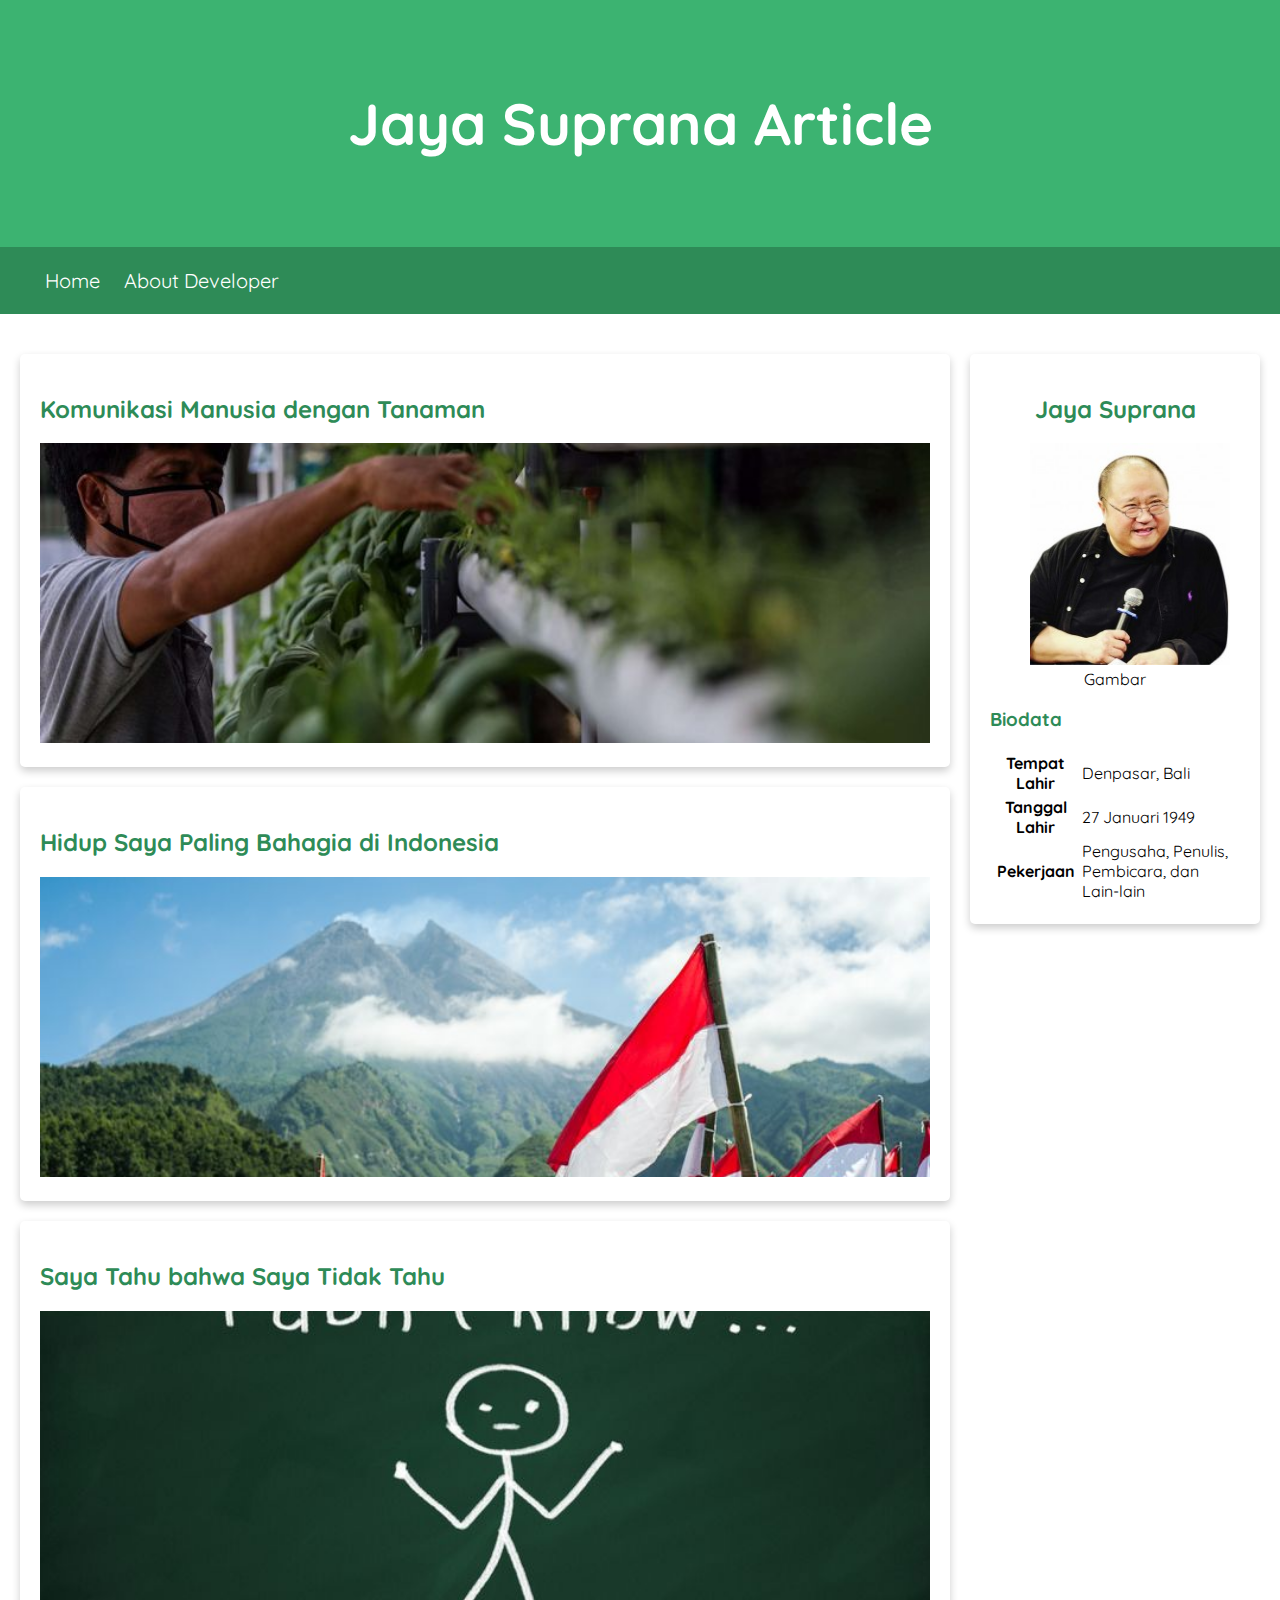
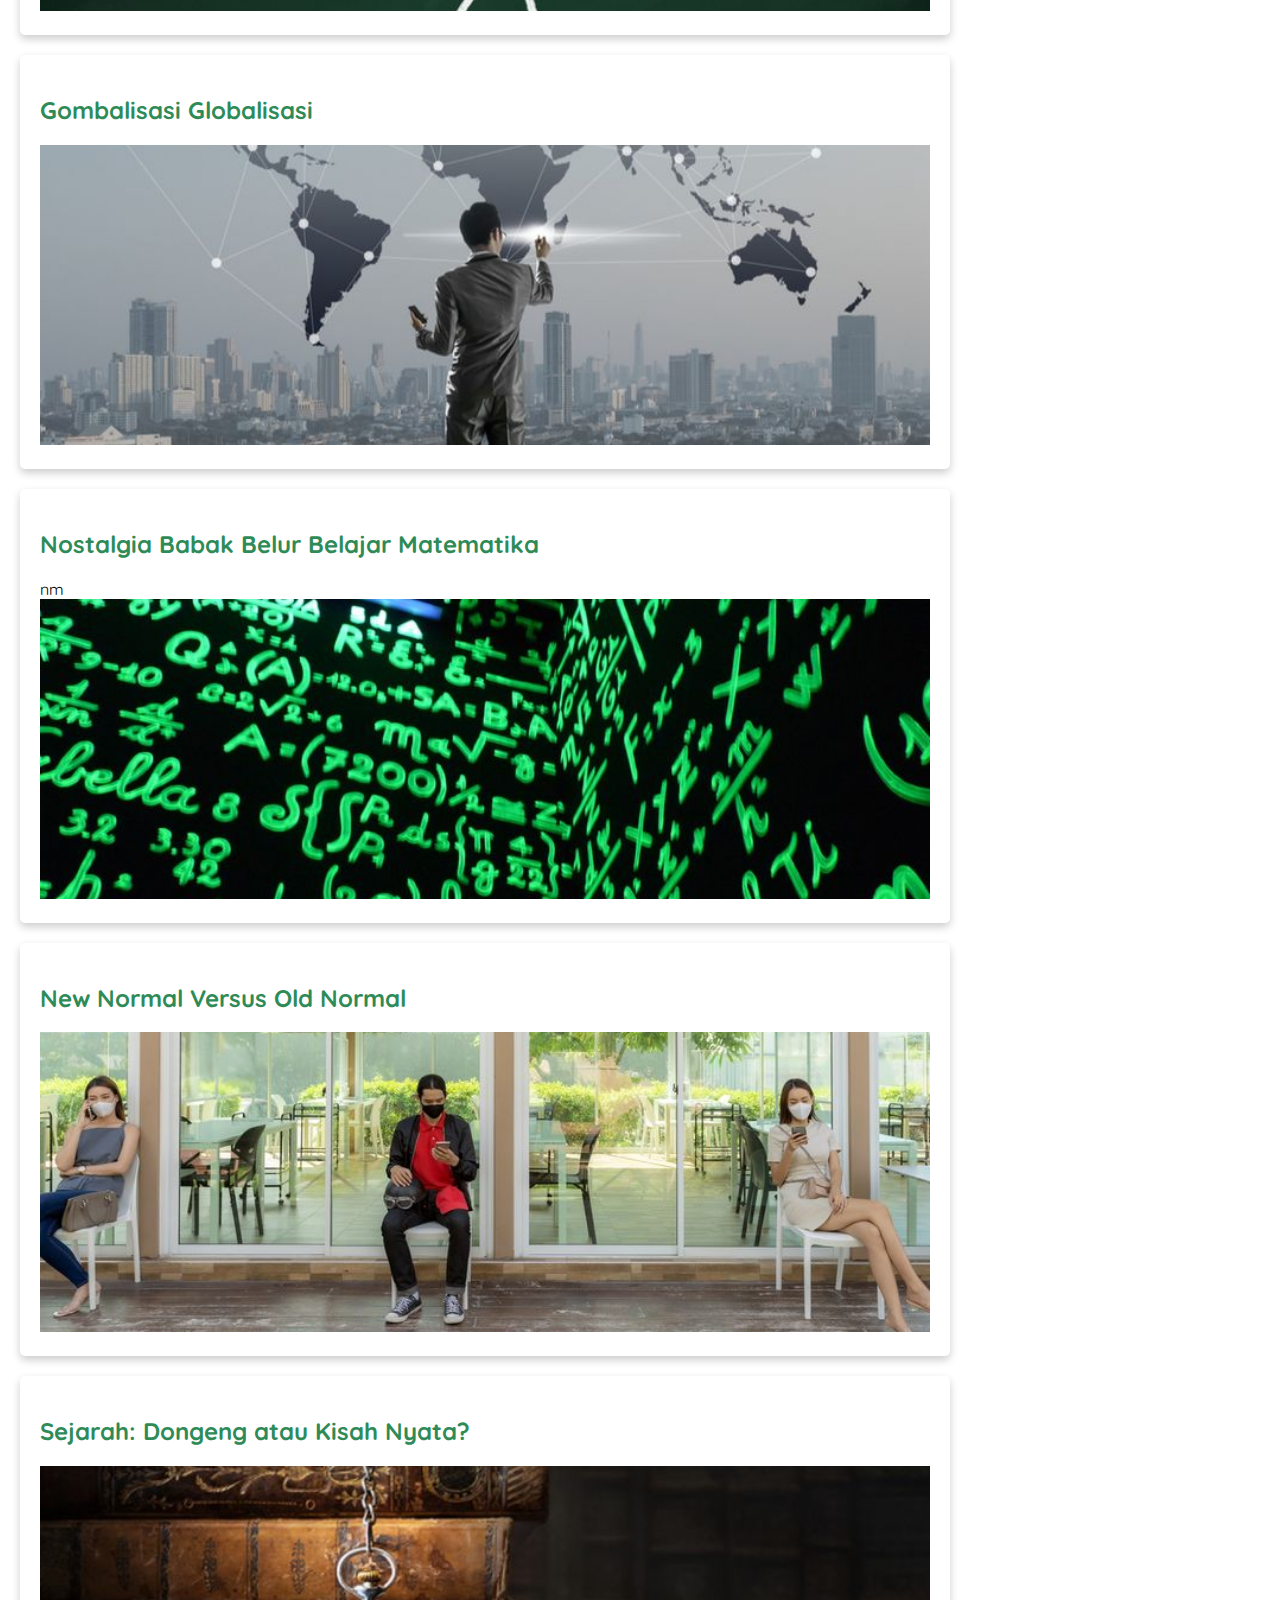
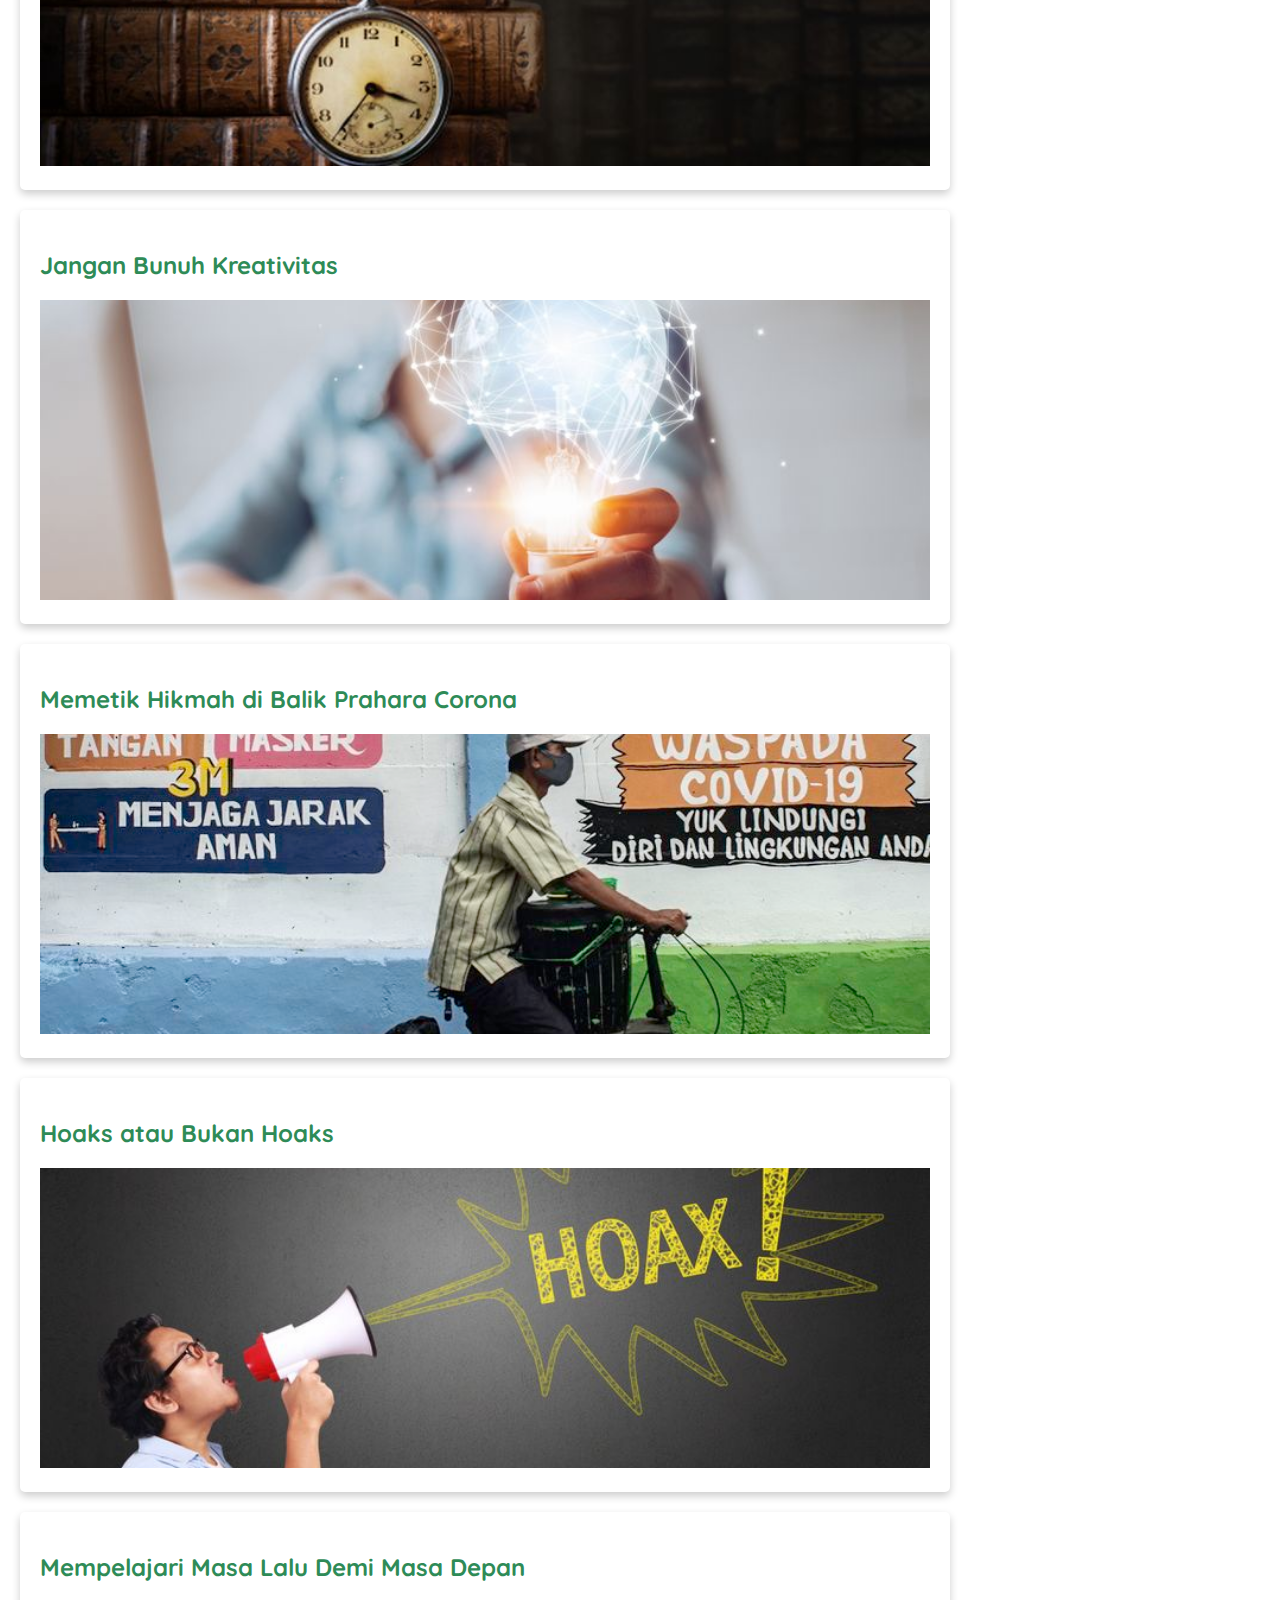
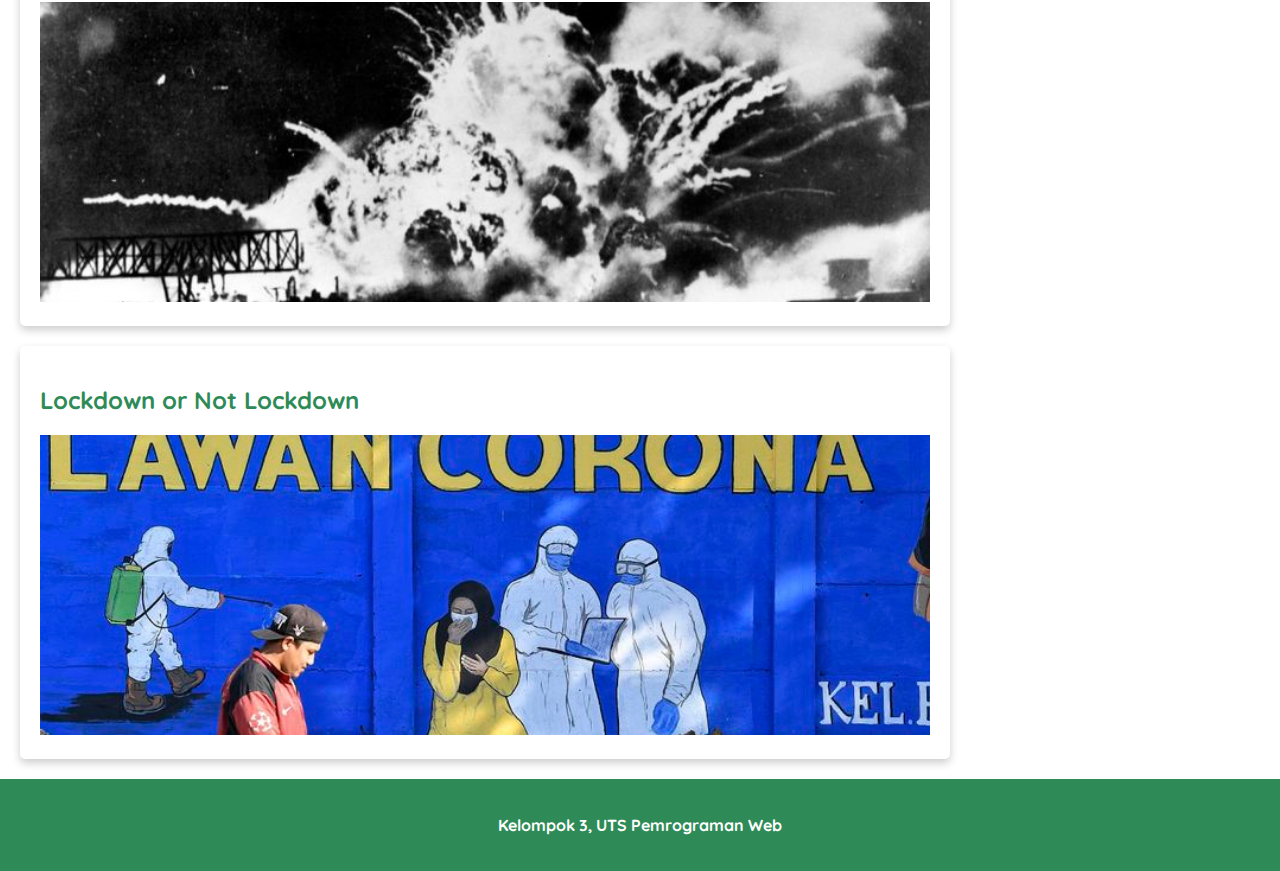
==== index.html @ 5ba2cde6 "Add files via upload" ====
<!DOCTYPE html>

<html>    
    <head>
        <meta charset="UTF-8">
        <meta name="viewport" content="width=device-width, initial-scale=1">
        <title>Jaya Suprana Article</title>
        <link rel="stylesheet" href="assets/styles/style.css">
    </head>   
    <body>
        <header>
            <div class="jumbotron">
                <h1><a style="font-size: 58px">Jaya Suprana Article</a></h1>
            </div>
            <nav>
                <ul>
                    <li><a href="index.html">Home</a></li>
                    <li><a href="about.html">About Developer</a></li>
                </ul>
            </nav>
        </header>
        <main>
            <div id="content">  
                
            	<article id="komunikasi" class="card">
                    	<h2><a href="komunikasi.html" style="text-decoration:none;color:#2E8B57">Komunikasi Manusia dengan Tanaman</a></h2>
                    	<img src="assets/image/manusiadantanaman.jpeg" class="featured-image" alt="Komunikasi Manusia dengan Tanaman">
                </article>

                <article id="hidup" class="card">
                    	<h2><a href="hidupbahagia.html" style="text-decoration:none;color:#2E8B57">Hidup Saya Paling Bahagia di Indonesia</a></h2>
                    	<img src="assets/image/hidup.jpg" class="featured-image" alt="Hidup Saya Paling Bahagia di Indonesia">
                </article>

                <article id="tidak tahu" class="card">
                    	<h2><a href="tidaktahu.html" style="text-decoration:none;color:#2E8B57">Saya Tahu bahwa Saya Tidak Tahu</a></h2>
                    	<img src="assets/image/tidaktahu.jpg" class="featured-image" alt="Saya Tahu bahwa Saya Tidak Tahu">
                </article>

                <article id="globalisasi" class="card">
                    	<h2><a href="globalisasi.html" style="text-decoration:none;color:#2E8B57">Gombalisasi Globalisasi</a></h2>
                    	<img src="assets/image/globalisasi.jpg" class="featured-image" alt="Gombalisasi Globalisasi">
                </article>

                <article id="matematika" class="card">
                    	<h2><a href="matematika.html" style="text-decoration:none;color:#2E8B57">Nostalgia Babak Belur Belajar Matematika</a></h2>nm
                    	<img src="assets/image/matematika.jpg" class="featured-image" alt="Nostalgia Babak Belur Belajar Matematika">
                </article>

                <article id="normal" class="card">
                    	<h2><a href="normal.html" style="text-decoration:none;color:#2E8B57">New Normal Versus Old Normal</a></h2>
                    	<img src="assets/image/normal.jpg" class="featured-image" alt="New Normal Versus Old Normal">
                </article>

                <article id="sejarah" class="card">
                    	<h2><a href="sejarah.html" style="text-decoration:none;color:#2E8B57">Sejarah: Dongeng atau Kisah Nyata?</a></h2>
                    	<img src="assets/image/sejarah.jpg" class="featured-image" alt="Sejarah: Dongeng atau Kisah Nyata?">
                </article>

                <article id="kreativ" class="card">
                    	<h2><a href="kreativ.html" style="text-decoration:none;color:#2E8B57">Jangan Bunuh Kreativitas</a></h2>
                    	<img src="assets/image/kreativ.jpg" class="featured-image" alt="Jangan Bunuh Kreativitas">
                </article>

                <article id="hikmah" class="card">
                    	<h2><a href="hikmah.html" style="text-decoration:none;color:#2E8B57">Memetik Hikmah di Balik Prahara Corona</a></h2>
                    	<img src="assets/image/hikmah.jpg" class="featured-image" alt="Memetik Hikmah di Balik Prahara Corona">
                </article>

                <article id="hoak" class="card">
                    	<h2><a href="hoak.html" style="text-decoration:none;color:#2E8B57">Hoaks atau Bukan Hoaks</a></h2>
                    	<img src="assets/image/hoak.jpg" class="featured-image" alt="Hoaks atau Bukan Hoaks">
                </article>

                <article id="masadepan" class="card">
                    	<h2><a href="masadepan.html" style="text-decoration:none;color:#2E8B57">Mempelajari Masa Lalu Demi Masa Depan</a></h2>
                    	<img src="assets/image/masadepan.jpg" class="featured-image" alt="Mempelajari Masa Lalu Demi Masa Depan">
                </article>

                <article id="lockdown" class="card">
                    	<h2><a href="lockdown.html" style="text-decoration:none;color:#2E8B57">Lockdown or Not Lockdown</a></h2>
                    	<img src="assets/image/lockdown.jpg" class="featured-image" alt="Lockdown or Not Lockdown">
                </article>

            </div>

            <aside>
                <article class="profile card">
                    <header>    
                        <h2>Jaya Suprana</h2>
                        <figure>
                            <img src="assets/image/jayasuprana.jpg">
                            <figcaption>Gambar</figcaption>
                        </figure>
                    </header>
                    <section>
                        <h3>Biodata</h3>
                        <table>
                            <tr>
                                <th>Tempat Lahir</th>
                                <td>Denpasar, Bali</td>
                            </tr>
                            <tr>
                                <th>Tanggal Lahir</th>
                                <td>27 Januari 1949</td>
                            </tr>
                            <tr>
                                <th>Pekerjaan</th>
                                <td>Pengusaha, Penulis, Pembicara, dan Lain-lain</td>
                            </tr>
                        </table>
                    </section>
                </article>
            </aside>
        </main>
        <footer>
            <p>Kelompok 3, UTS Pemrograman Web</p>
        </footer>
    </body>
</html>
---- assets/styles/style.css ----
@import url('https://fonts.googleapis.com/css?family=Quicksand:400,700&display=swap');
          
body {
    font-family: 'Quicksand', sans-serif;
}   
     
h2, h3, h4 {
	color: #2E8B57
}

header {
   	display: inline;
}
     
footer {
    padding: 20px;
    color: white;
    background-color: #2E8B57;
    text-align: center;
    font-weight: bold;
}

.profile header {
	text-align: center;
}

.featured-image {
    width: 100%;
    max-height: 300px;
    object-fit: cover;
    object-position: center;
}

.profile img {
    width: 200px;
}

.card {
   	box-shadow: 0 4px 8px 0 rgba(0, 0, 0, 0.2);
   	border-radius: 5px;
    padding: 20px;
    margin-top: 20px;
}

.jumbotron {
    font-size: 20px;
    padding: 60px;
    background-color: #3CB371;
    text-align: center;
    color: white;
}

nav li {
    display: inline;
    list-style-type: none;
    margin-right: 20px;
}

nav {
    background-color: #2E8B57;
    padding: 5px;
    position: sticky;
    top: 0;
}

nav a {
    font-size: 20px;
    font-weight: 400;
    text-decoration: none;
    color: white;
}


nav a:hover {
    font-weight: bold;
}

body {
    font-family: 'Quicksand', sans-serif;
    margin: 0;
    padding: 0;
}

main {
    padding: 20px;
}

#content {
    float: left;
    width: 75%;

}

aside {
    float: right;
    width: 25%;
    padding-left: 20px;
}

main {
    padding: 20px;
    overflow: auto;
}

* {
    box-sizing: border-box;

}

@media screen and (max-width: 1000px) {
    #content,
    aside {
        width: 100%;
        padding: 0;
    }
}

.wrapper{
    margin-top: 8%;

}

.wrapper h1{
    font-family: 'Quicksand', sans-serif;
    font-size: 52px;
    margin-bottom: 60px;
    text-align: center;
    color: #2E8B57

}

.kelompok{
    display: flex;
    text-align: center;
    width: auto;
    justify-content: center;

}

.kelompok .anggota_kelompok{
    background: #2E8B57;
    margin: 5px;
    margin-top: 50px;
    margin-bottom: 400px;
    width: 300px;
    padding: 20px;

}
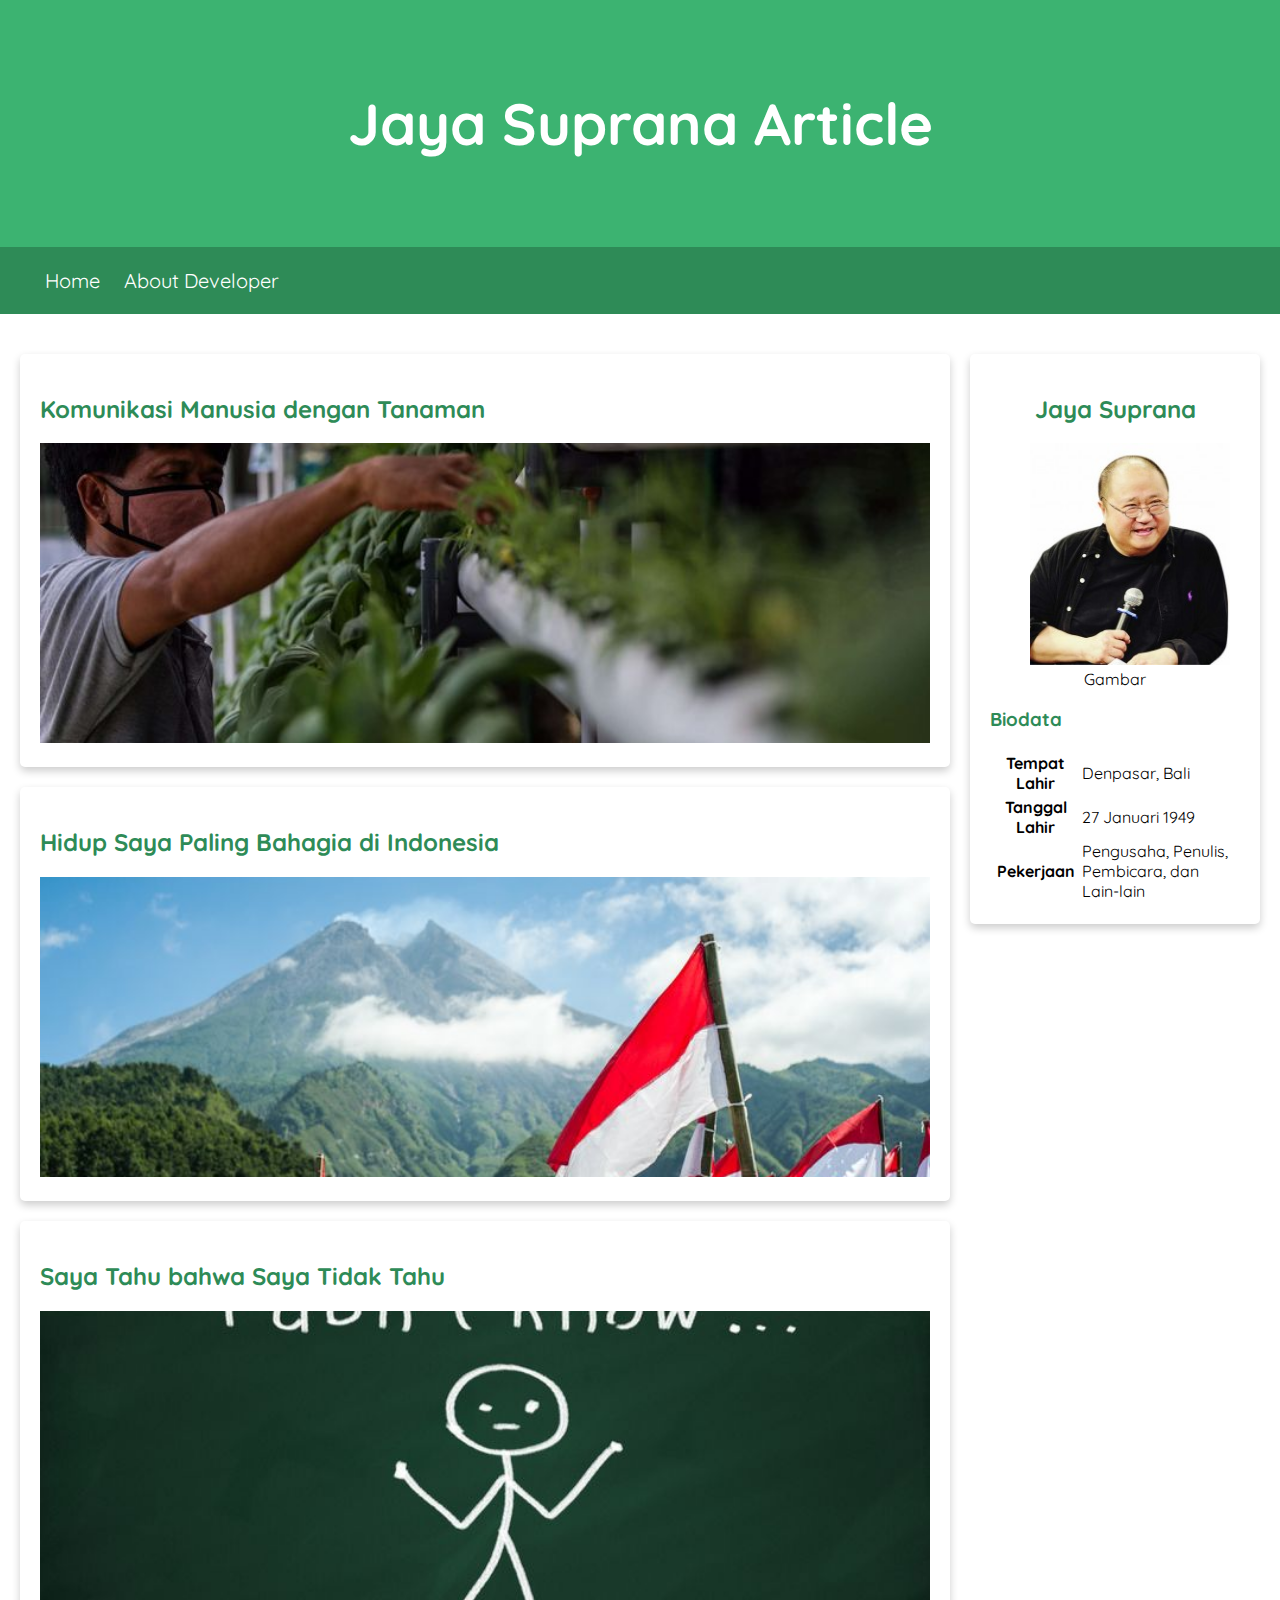
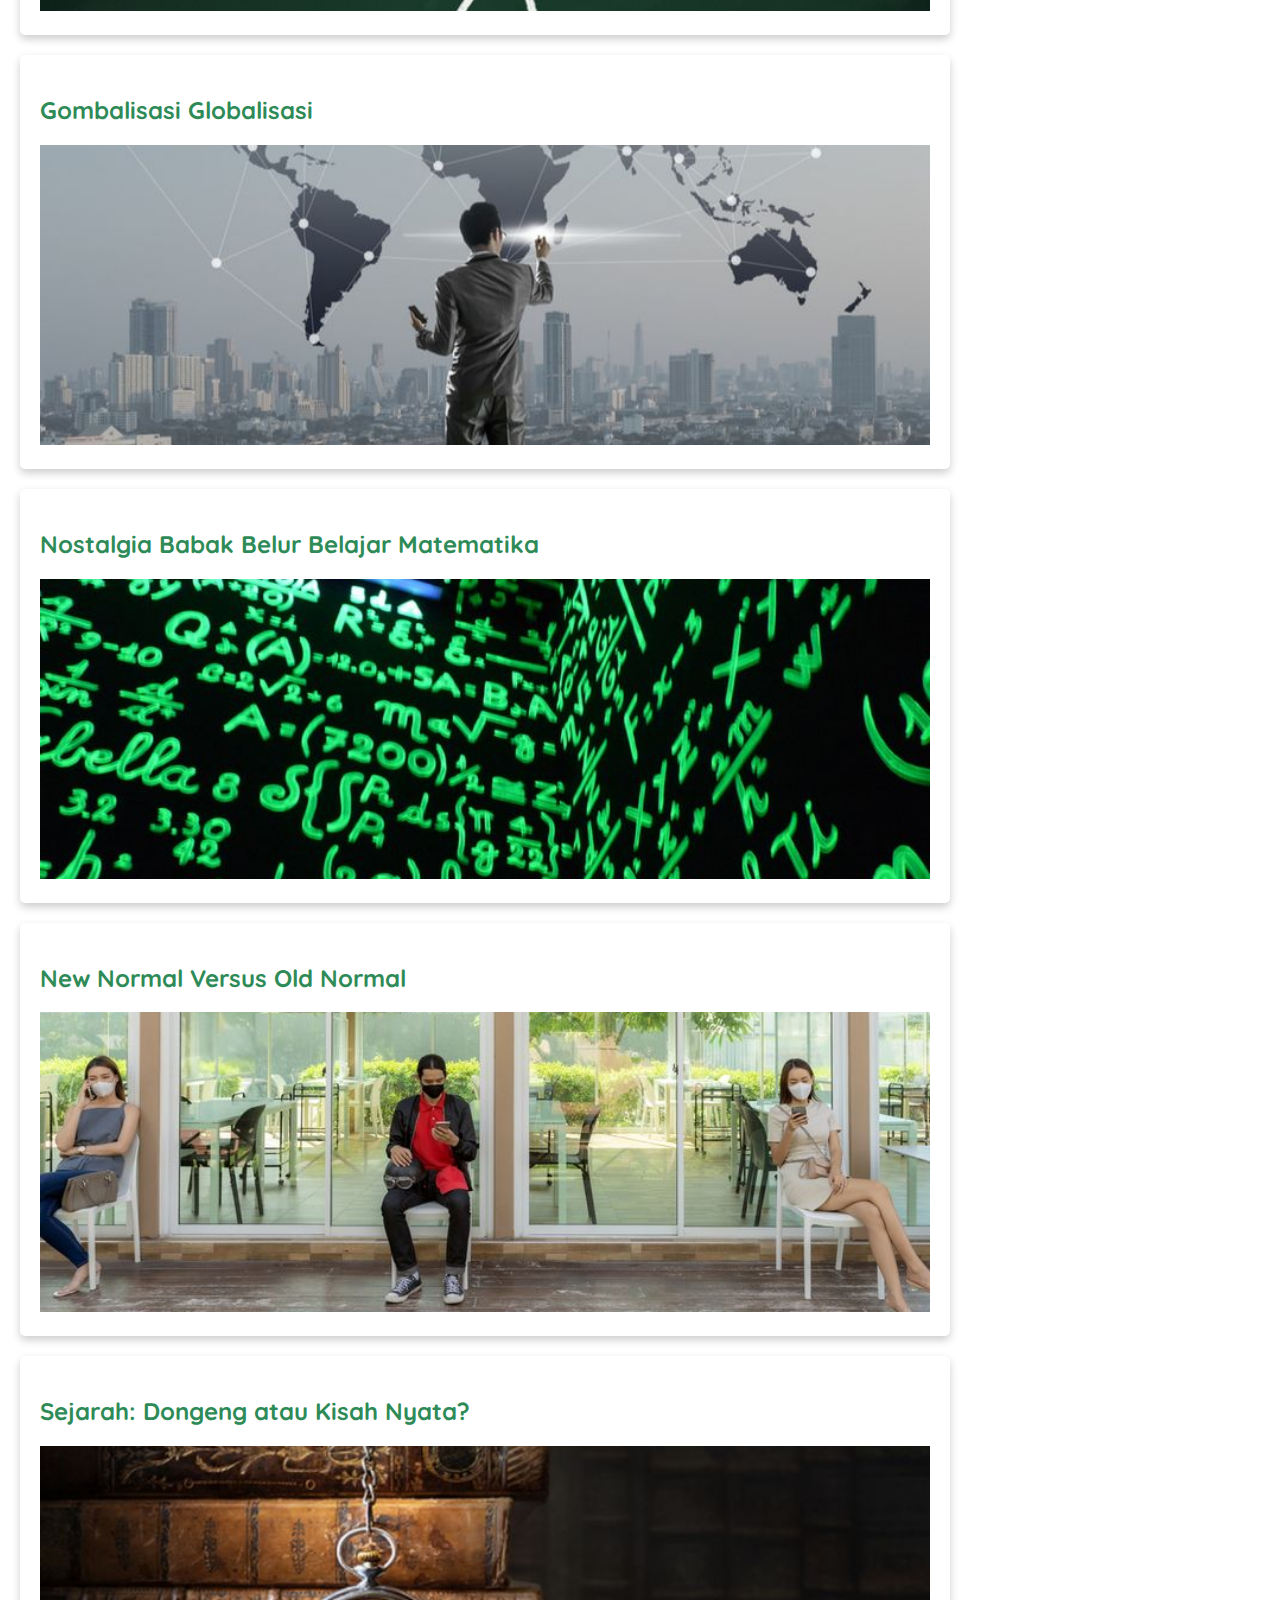
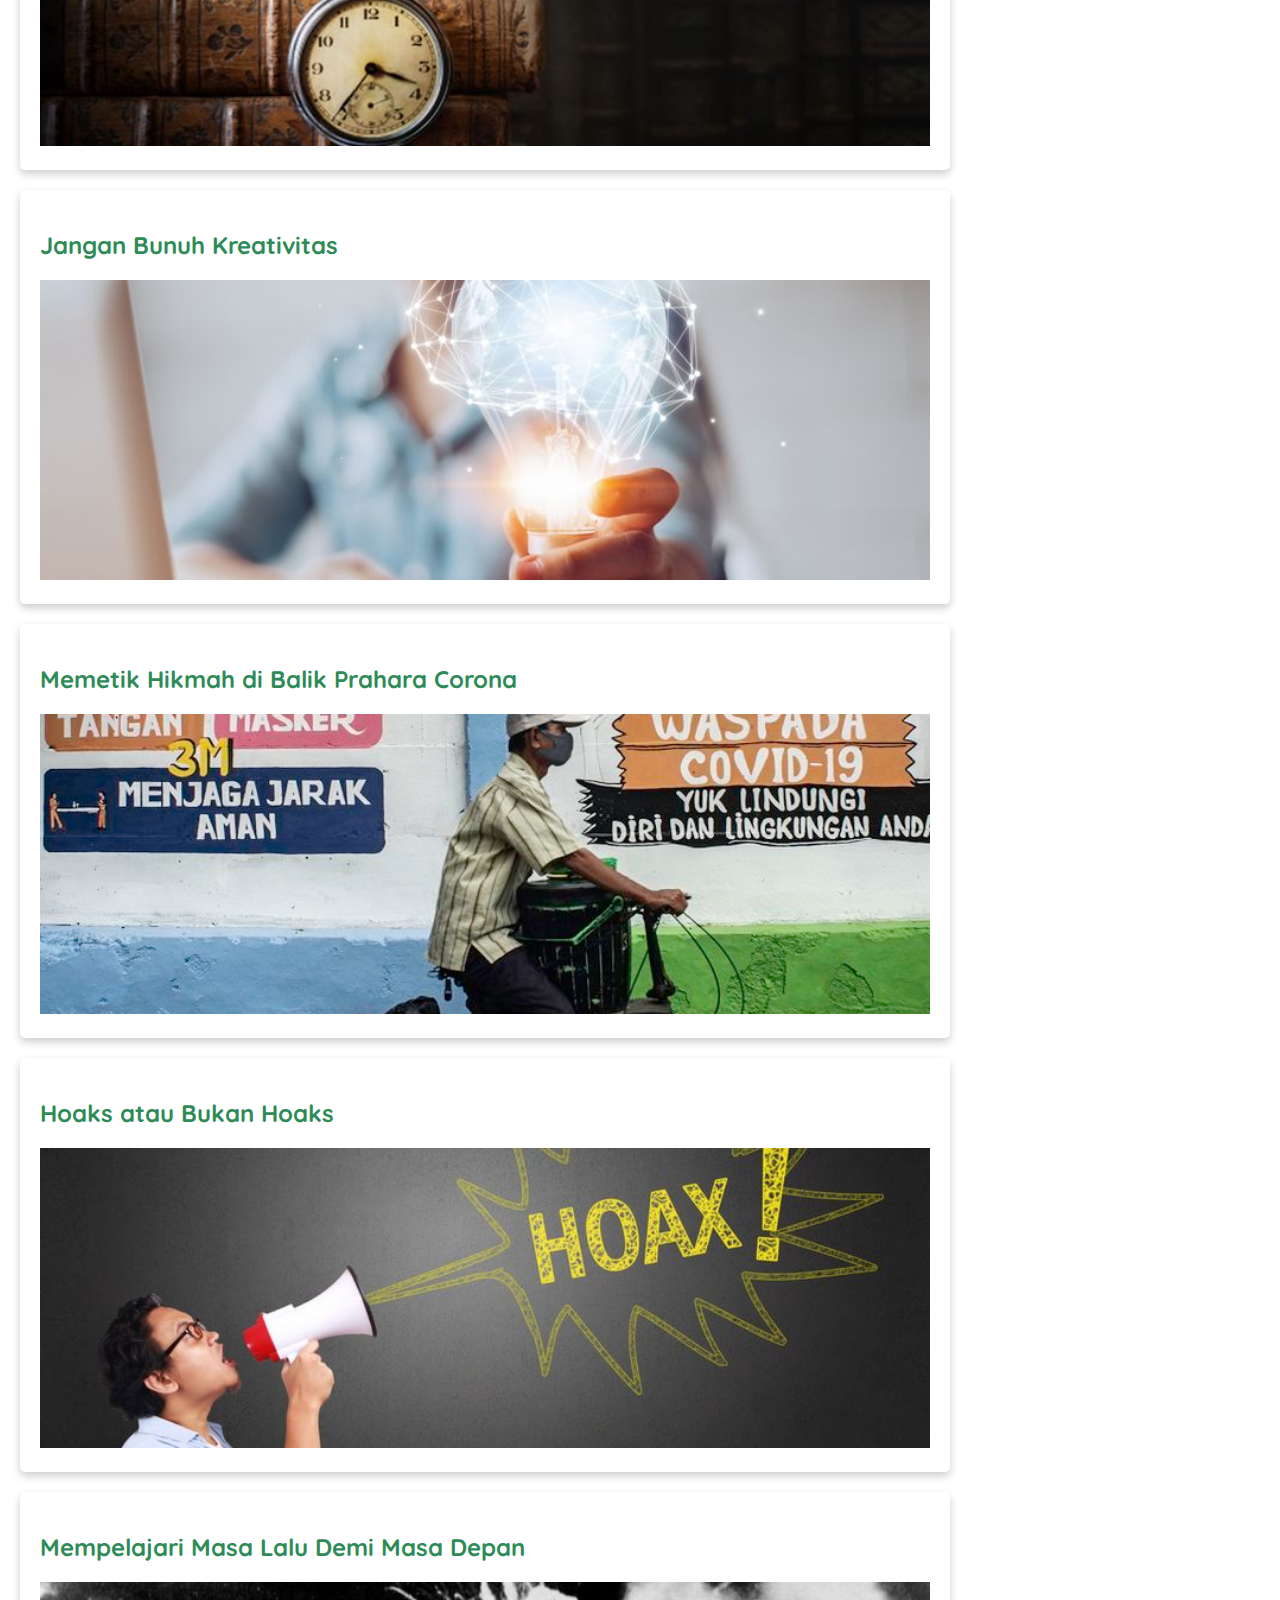
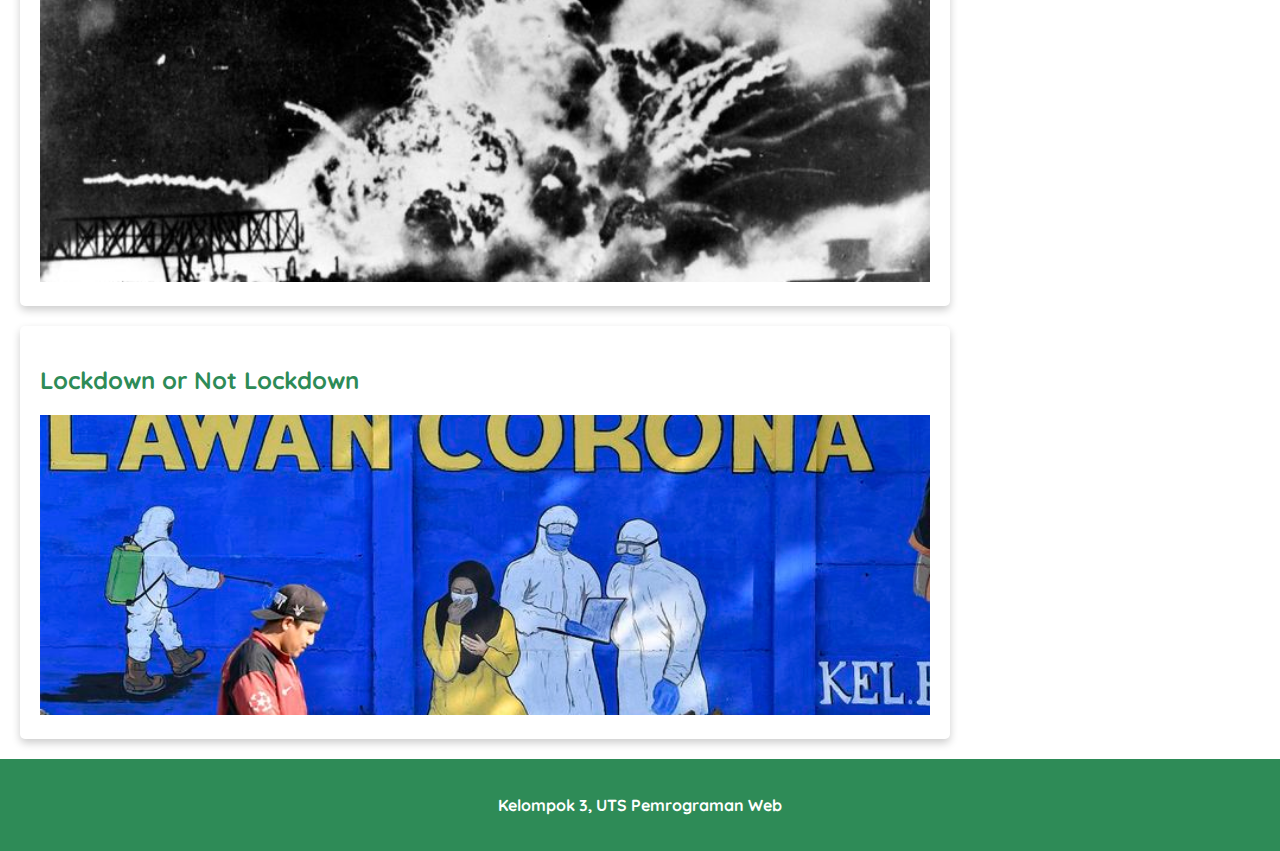
==== commit e40a579d: "Update index.html" ====
--- a/index.html
+++ b/index.html
@@ -43,7 +43,7 @@
                 </article>
 
                 <article id="matematika" class="card">
-                    	<h2><a href="matematika.html" style="text-decoration:none;color:#2E8B57">Nostalgia Babak Belur Belajar Matematika</a></h2>nm
+                    	<h2><a href="matematika.html" style="text-decoration:none;color:#2E8B57">Nostalgia Babak Belur Belajar Matematika</a></h2>
                     	<img src="assets/image/matematika.jpg" class="featured-image" alt="Nostalgia Babak Belur Belajar Matematika">
                 </article>
 
@@ -117,4 +117,4 @@
             <p>Kelompok 3, UTS Pemrograman Web</p>
         </footer>
     </body>
-</html>+</html>
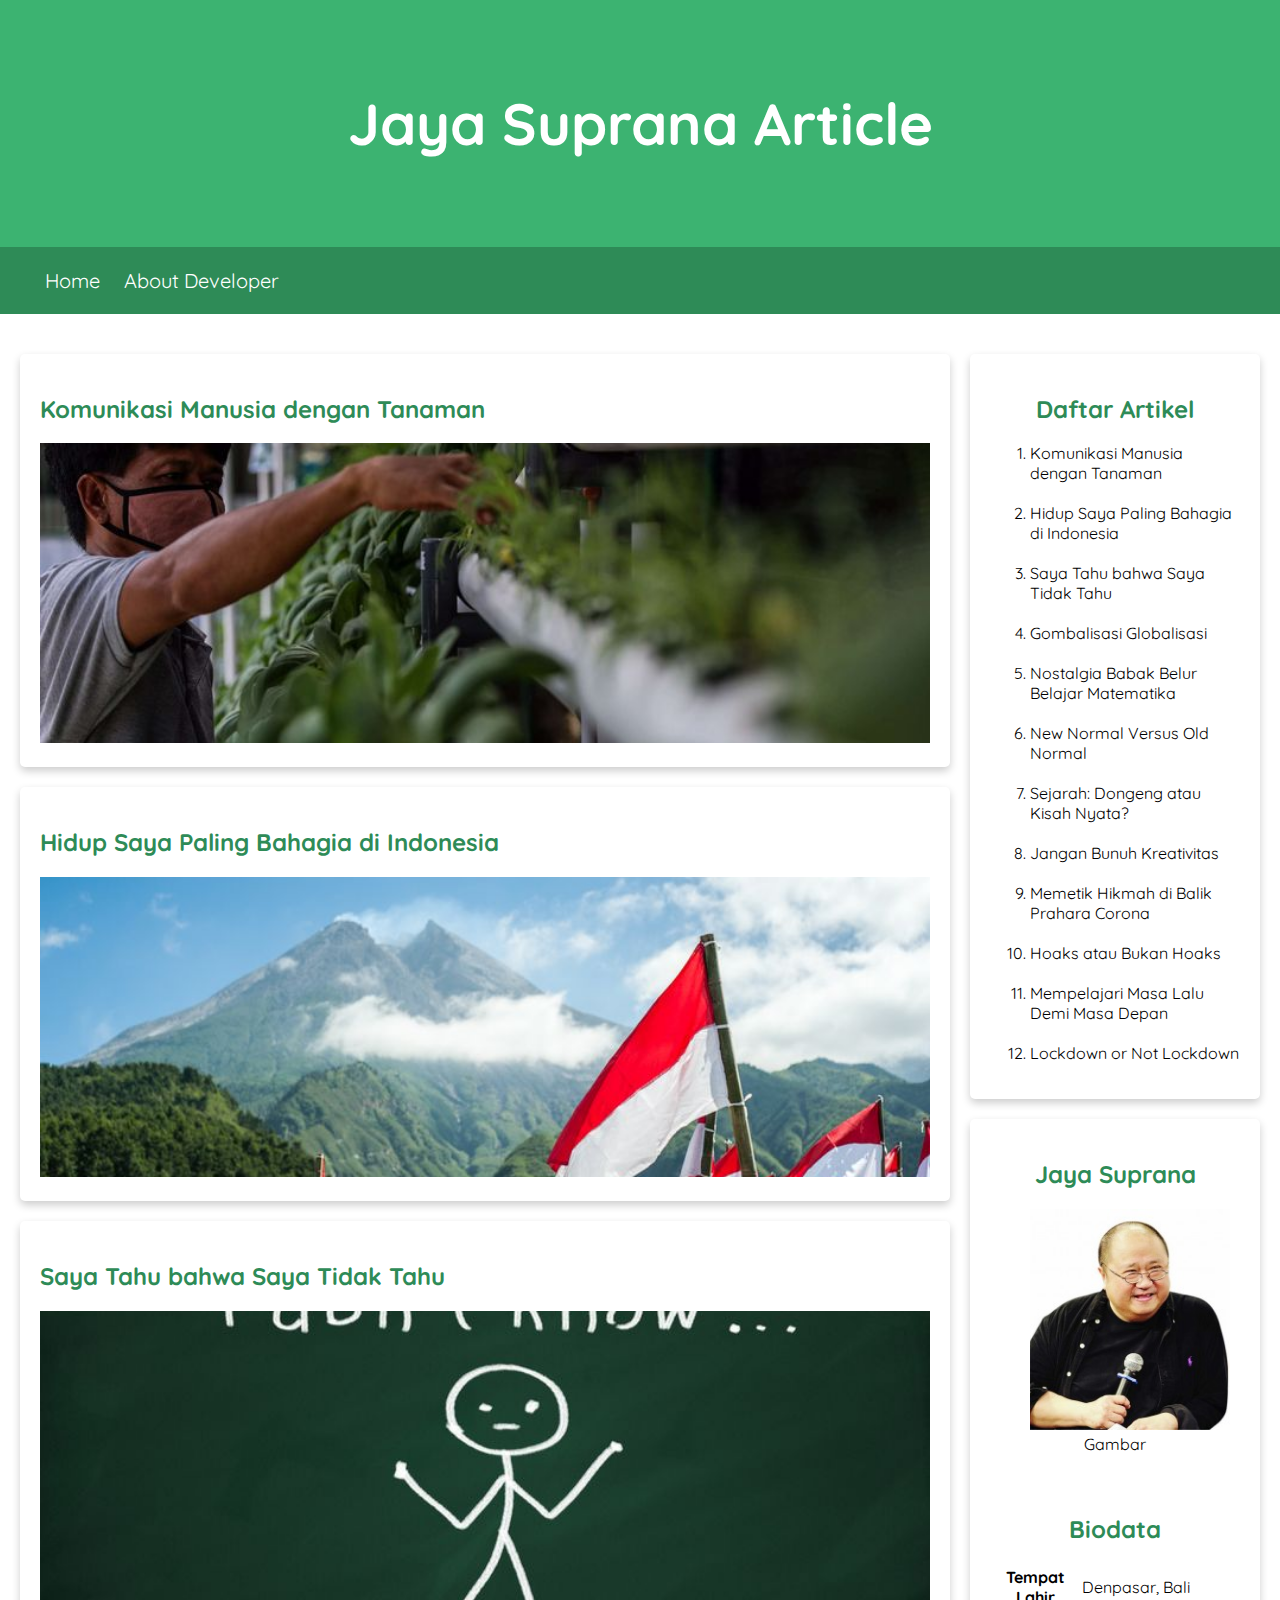
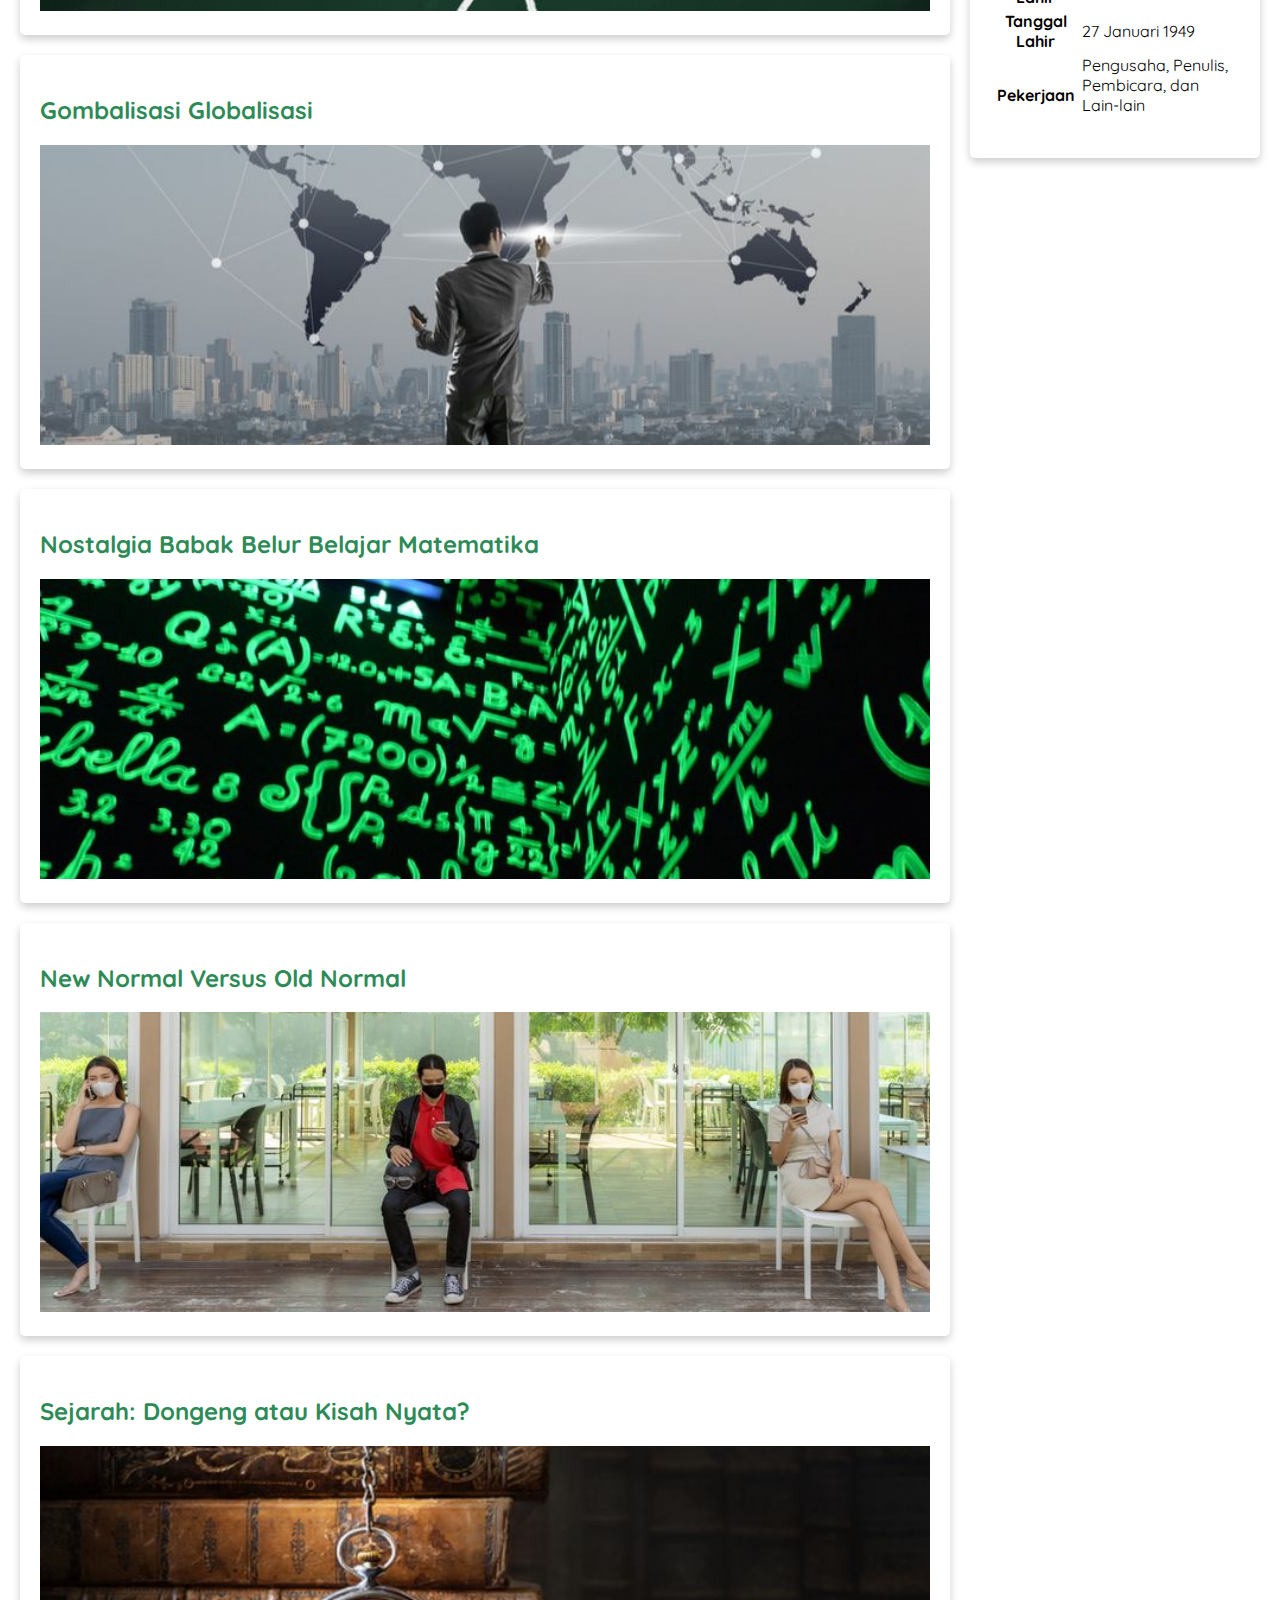
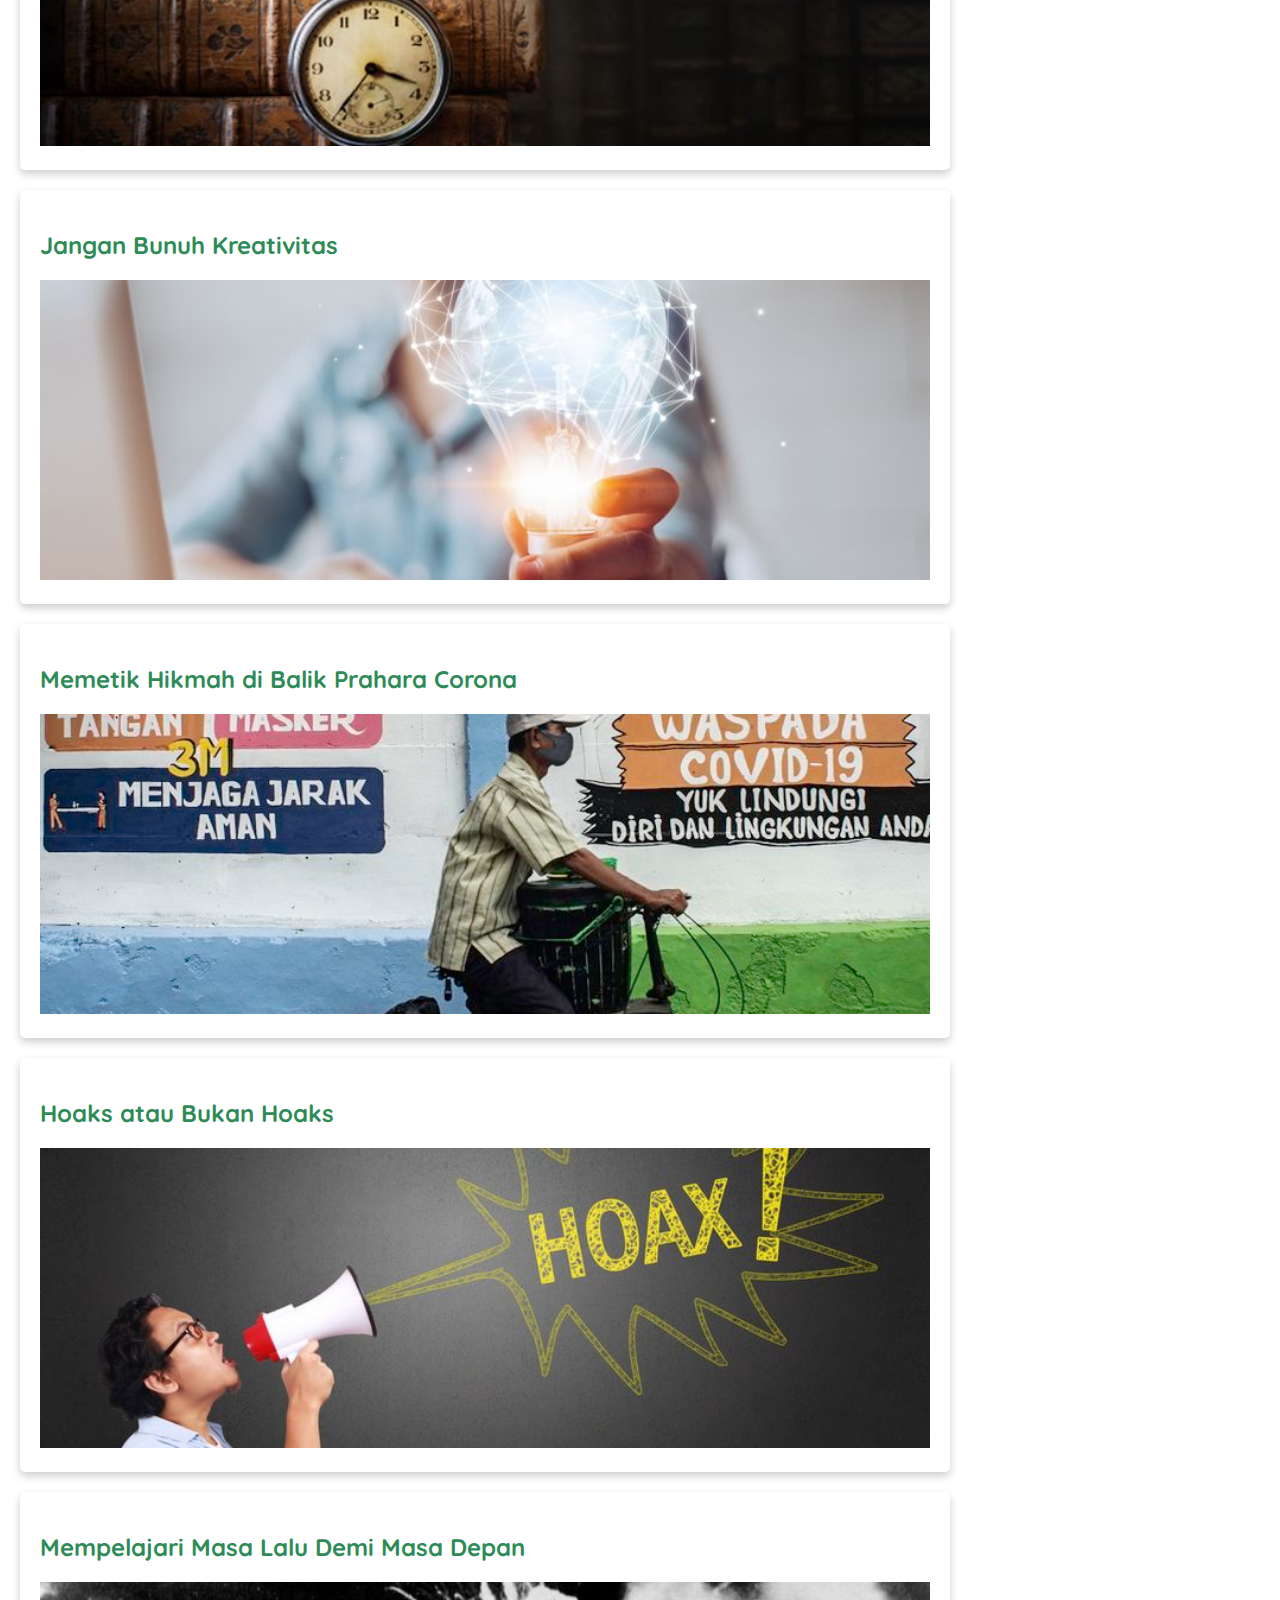
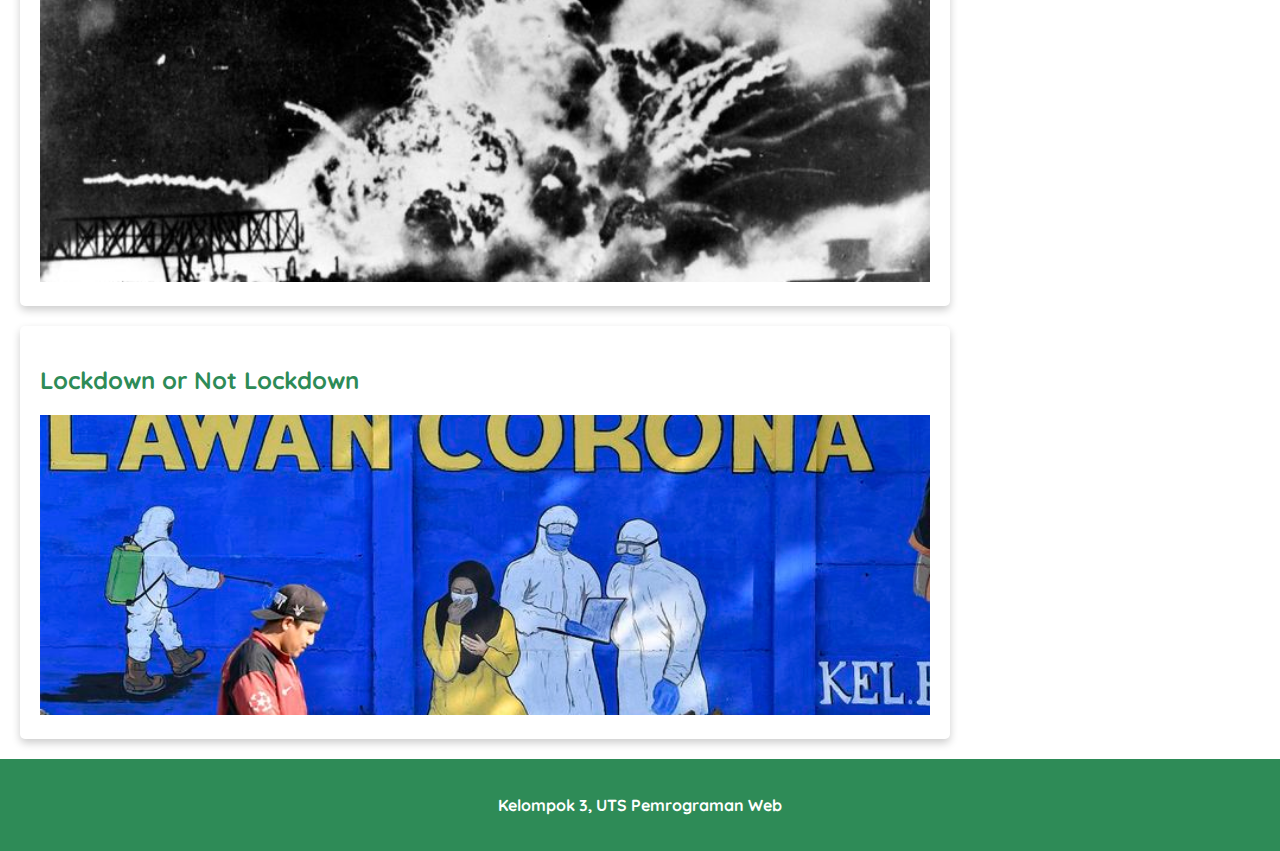
==== commit 4da34389: "Update index.html" ====
--- a/index.html
+++ b/index.html
@@ -23,7 +23,7 @@
             <div id="content">  
                 
             	<article id="komunikasi" class="card">
-                    	<h2><a href="komunikasi.html" style="text-decoration:none;color:#2E8B57">Komunikasi Manusia dengan Tanaman</a></h2>
+                    	<h2><a href="komunikasi.html" style="text-decoration:none;color:#2E8B57;font-weight: bold">Komunikasi Manusia dengan Tanaman</a></h2>
                     	<img src="assets/image/manusiadantanaman.jpeg" class="featured-image" alt="Komunikasi Manusia dengan Tanaman">
                 </article>
 
@@ -78,23 +78,40 @@
                 </article>
 
                 <article id="lockdown" class="card">
-                    	<h2><a href="lockdown.html" style="text-decoration:none;color:#2E8B57">Lockdown or Not Lockdown</a></h2>
+                    	<h2><a href="lockdown.html" style="text-decoration:none;color:#2E8B57" >Lockdown or Not Lockdown</a></h2>
                     	<img src="assets/image/lockdown.jpg" class="featured-image" alt="Lockdown or Not Lockdown">
                 </article>
 
             </div>
 
             <aside>
+                <div id="bagian_container" class="card">
+                    <h2 style="text-align: center">Daftar Artikel</h2>
+                    <ol>
+                        <li><a href="komunikasi.html" style="text-decoration:none;color:black">Komunikasi Manusia dengan Tanaman</a><br></br>
+                        <li><a href="hidupbahagia.html" style="text-decoration:none;color:black">Hidup Saya Paling Bahagia di Indonesia</a><br></br>
+                        <li><a href="tidaktahu.html" style="text-decoration:none;color:black">Saya Tahu bahwa Saya Tidak Tahu</a><br></br>
+                        <li><a href="globalisasi.html" style="text-decoration:none;color:black">Gombalisasi Globalisasi</a><br></br>
+                        <li><a href="matematika.html" style="text-decoration:none;color:black">Nostalgia Babak Belur Belajar Matematika</a><br></br>
+                        <li><a href="normal.html" style="text-decoration:none;color:black">New Normal Versus Old Normal</a><br></br>
+                        <li><a href="sejarah.html" style="text-decoration:none;color:black">Sejarah: Dongeng atau Kisah Nyata?</a><br></br>
+                        <li><a href="kreativ.html" style="text-decoration:none;color:black">Jangan Bunuh Kreativitas</a><br></br>
+                        <li><a href="hikmah.html" style="text-decoration:none;color:black">Memetik Hikmah di Balik Prahara Corona</a><br></br>
+                        <li><a href="hoak.html" style="text-decoration:none;color:black">Hoaks atau Bukan Hoaks</a><br></br>
+                        <li><a href="masadepan.html" style="text-decoration:none;color:black">Mempelajari Masa Lalu Demi Masa Depan</a><br></br>
+                        <li><a href="lockdown.html" style="text-decoration:none;color:black">Lockdown or Not Lockdown</a>
+                    </ol>
+                </div>
                 <article class="profile card">
                     <header>    
                         <h2>Jaya Suprana</h2>
                         <figure>
                             <img src="assets/image/jayasuprana.jpg">
-                            <figcaption>Gambar</figcaption>
+                            <figcaption>Gambar</figcaption><br></br>
                         </figure>
                     </header>
                     <section>
-                        <h3>Biodata</h3>
+                        <h2 style="text-align: center">Biodata</h2>
                         <table>
                             <tr>
                                 <th>Tempat Lahir</th>
@@ -106,11 +123,11 @@
                             </tr>
                             <tr>
                                 <th>Pekerjaan</th>
-                                <td>Pengusaha, Penulis, Pembicara, dan Lain-lain</td>
+                                <td>Pengusaha, Penulis, Pembicara, dan Lain-lain<br></br></td>
                             </tr>
                         </table>
                     </section>
-                </article>
+                </article>   
             </aside>
         </main>
         <footer>
